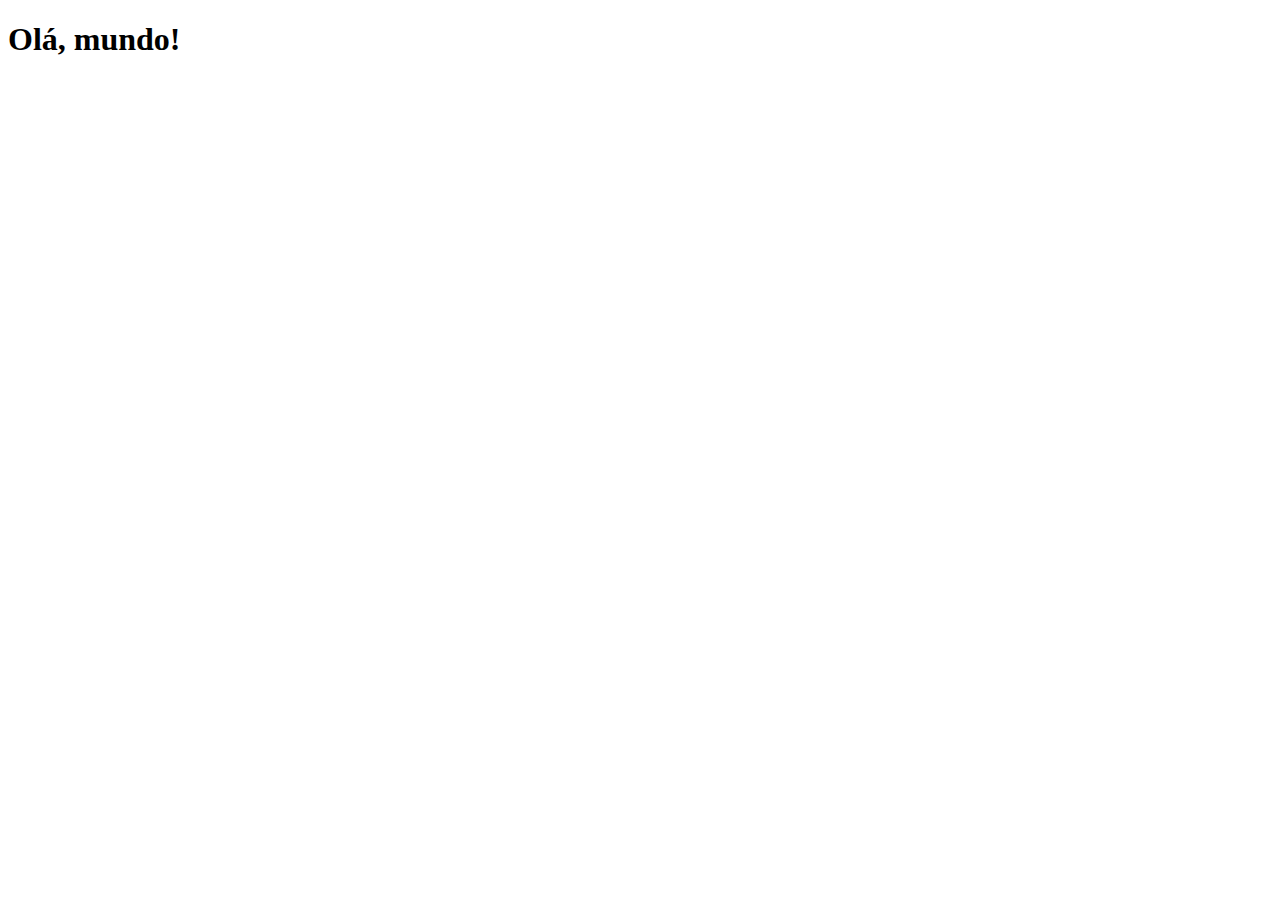
==== index.html @ e15f0085 "Create index.html" ====
<!DOCTYPE html>
<html lang="pt-br">
<head>
    <meta charset="UTF-8">
    <meta name="viewport" content="width=device-width, initial-scale=1.0">
    <link rel="shortcut icon" href="favicon.ico" type="image/x-icon">
    <title>Projetos redes sociais</title>
</head>
<body>
    <h1>Olá, mundo!</h1>
    
</body>
</html>
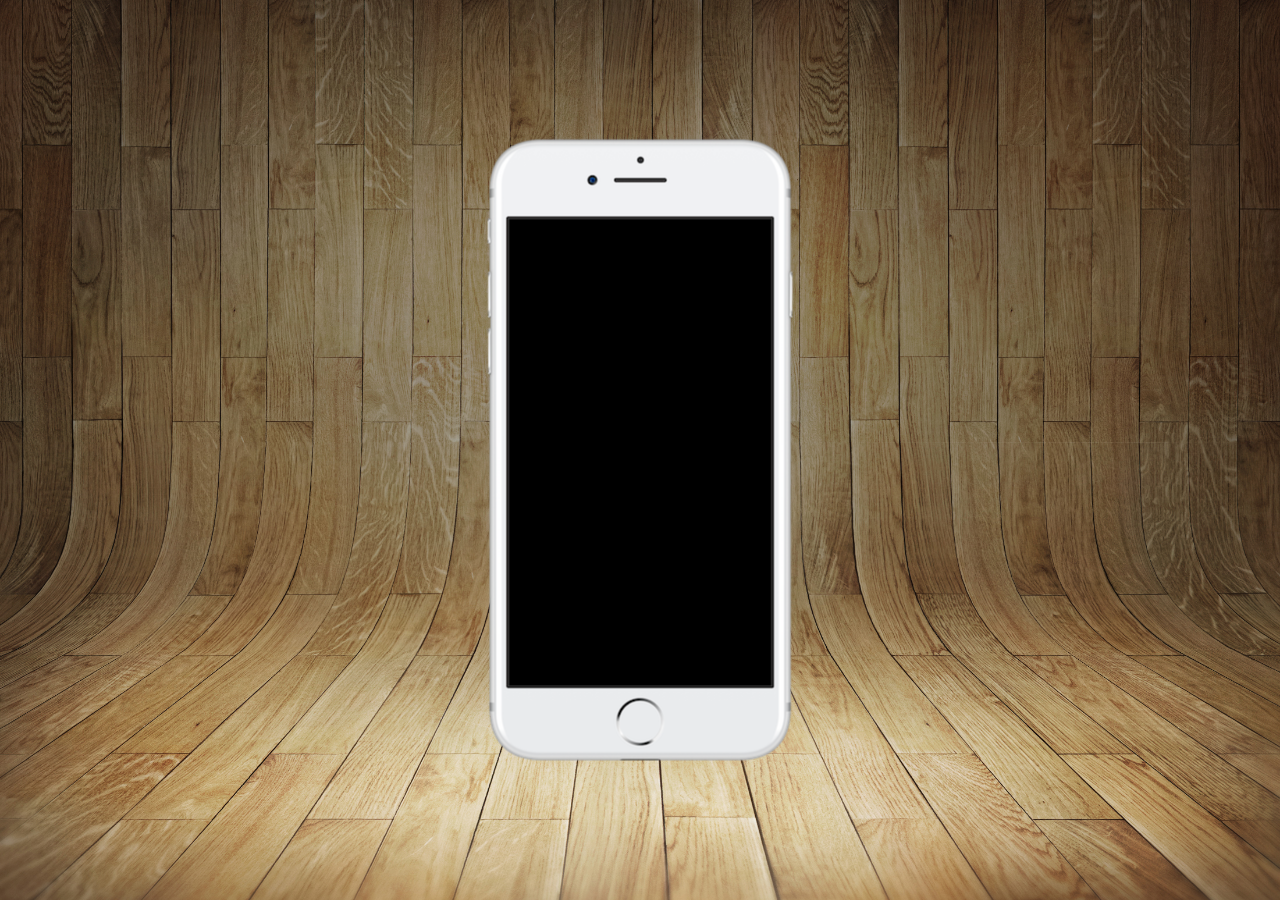
==== commit c1e3c585: "iphone" ====
--- a/index.html
+++ b/index.html
@@ -4,10 +4,17 @@
     <meta charset="UTF-8">
     <meta name="viewport" content="width=device-width, initial-scale=1.0">
     <link rel="shortcut icon" href="favicon.ico" type="image/x-icon">
+    <link rel="stylesheet" href="estilos/style.css">
     <title>Projetos redes sociais</title>
 </head>
 <body>
-    <h1>Olá, mundo!</h1>
-    
+<main>
+    <section id="telefone">
+
+    </section>
+    <section id="redes-sociais">
+
+    </section>
+</main>
 </body>
 </html>--- a/estilos/style.css
+++ b/estilos/style.css
@@ -0,0 +1,36 @@
+@charset "UTF-8";
+
+* {
+    margin: 0px;
+    padding: 0px;
+    font-family: Arial, Helvetica, sans-serif;
+}
+
+html, body {
+    height: 100vh;
+    width: 100vw;
+    background-color: black;
+}
+
+main {
+    height: 100vh;
+    position: relative;
+}
+
+body {
+    background: url('../imagens/fundo-madeira.jpg') no-repeat top center;
+    background-size: cover;
+    background-attachment: fixed;
+}
+
+section#telefone {
+    position: absolute;
+    top: 50%;
+    left: 50%;
+    transform: translate(-50%, -50%);
+
+    height: 627px;
+    width: 311px;
+    background-color: blue;
+    background: url('../imagens/frame-iphone.png') no-repeat;
+}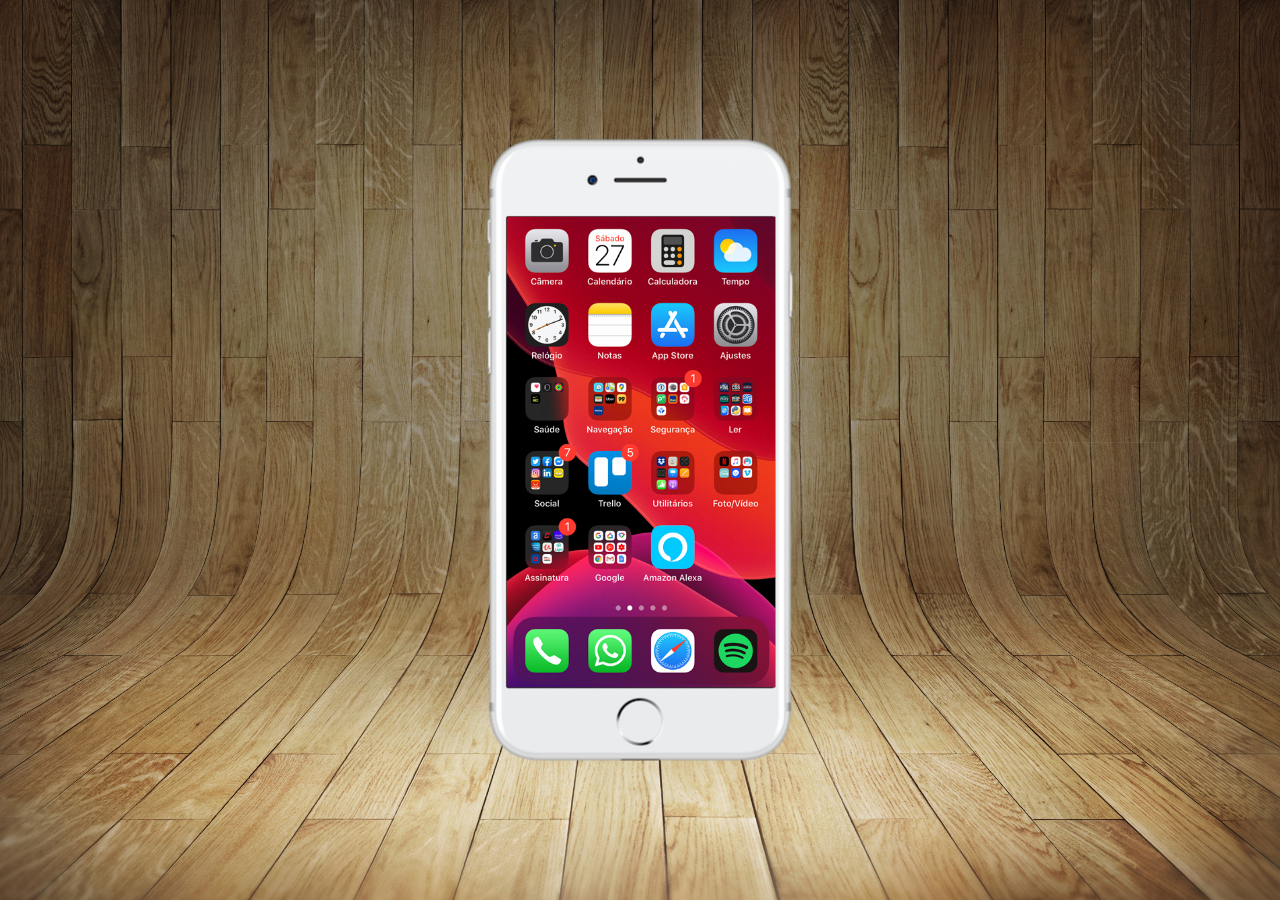
==== commit 9719c294: "criei a tela home" ====
--- a/index.html
+++ b/index.html
@@ -10,7 +10,7 @@
 <body>
 <main>
     <section id="telefone">
-
+<iframe src="home.html" frameborder="0" name="tela" id="tela"></iframe>
     </section>
     <section id="redes-sociais">
 
--- a/estilos/style.css
+++ b/estilos/style.css
@@ -33,4 +33,12 @@
     width: 311px;
     background-color: blue;
     background: url('../imagens/frame-iphone.png') no-repeat;
+}
+
+iframe#tela {
+    position: relative;
+    top: 80px;
+    left: 22px;
+    width: 269px;
+    height: 471px;
 }